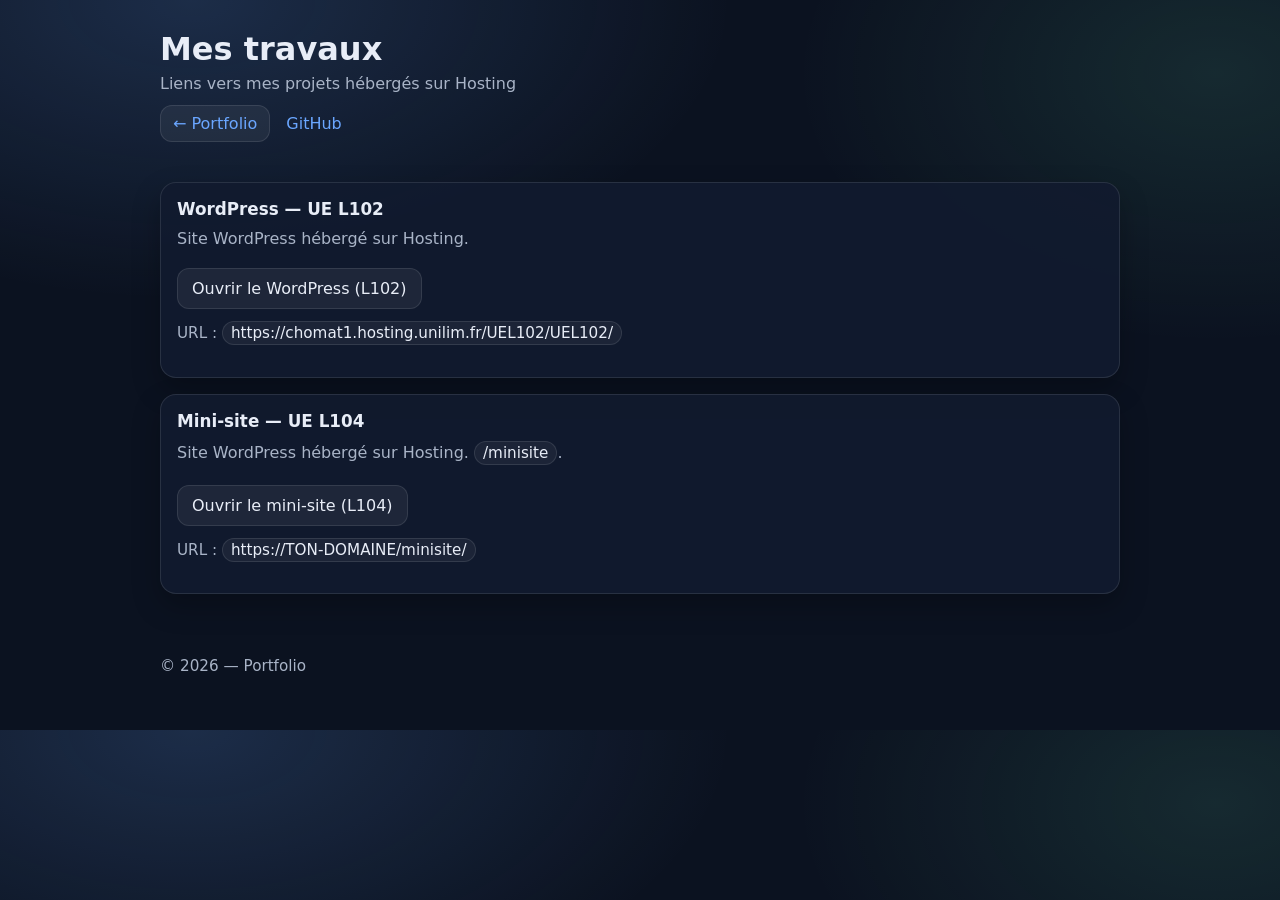
==== hosting.html @ 618ffdbd "Add files via upload" ====
<!DOCTYPE html>
<html lang="fr">
<head>
  <meta charset="UTF-8">
  <meta name="viewport" content="width=device-width, initial-scale=1.0">
  <title>Portfolio – Travaux</title>
  <link rel="stylesheet" href="feuille-css.css">
</head>

<body>

  <!-- HEADER -->
  <header class="layout-container profile-header">
    <div class="profile-info">
      <h1 class="profile-name">Mes travaux</h1>
      <p class="profile-title">Liens vers mes projets hébergés sur Hosting</p>

      <nav class="profile-links">
        <a class="link link--primary" href="index.html">← Portfolio</a>
        <a class="link" href="https://github.com/llmchomat" target="_blank" rel="noopener">GitHub</a>
      </nav>
    </div>
  </header>

  <!-- CONTENU -->
  <main class="layout-container layout-grid">

    <!-- WordPress L102 -->
    <section class="card layout-full project">
      <h2 class="card-title">WordPress — UE L102</h2>
      <p class="card-muted">
        Site WordPress hébergé sur Hosting.
      </p>

      <div class="project-actions">
        <!-- Remplace l’URL -->
        <a class="btn" href="https://chomat1.hosting.unilim.fr/UEL102/UEL102/" target="_blank" rel="noopener">
          Ouvrir le WordPress (L102)
        </a>
      </div>

      <p class="project-meta">
        URL : <span class="badge">https://chomat1.hosting.unilim.fr/UEL102/UEL102/</span>
      </p>
    </section>

    <!-- Mini-site L104 -->
    <section class="card layout-full project">
      <h2 class="card-title">Mini-site — UE L104</h2>
      <p class="card-muted">
        Site WordPress hébergé sur Hosting. <span class="badge">/minisite</span>.
      </p>

      <div class="project-actions">
        <!-- Remplace l’URL -->
        <a class="btn" href="https://TON-DOMAINE/minisite/" target="_blank" rel="noopener">
          Ouvrir le mini-site (L104)
        </a>
      </div>

      <p class="project-meta">
        URL : <span class="badge">https://TON-DOMAINE/minisite/</span>
      </p>
    </section>

  </main>

  <!-- FOOTER -->
  <footer class="layout-container site-footer">
    <p>© <span id="year"></span> — Portfolio</p>
  </footer>

  <script>
    document.getElementById("year").textContent = new Date().getFullYear();
  </script>

</body>
</html>
---- feuille-css.css ----
:root {
  --bg: #0b1220;
  --card: rgba(18, 27, 47, 0.88);
  --text: #e8edf7;
  --muted: #a9b4c7;
  --accent: #6aa6ff;
  --border: rgba(255, 255, 255, 0.10);
  --radius: 16px;
}

* { box-sizing: border-box; }

body {
  margin: 0;
  font-family: system-ui, -apple-system, Segoe UI, Roboto, Arial, sans-serif;
  background:
    radial-gradient(900px 500px at 15% 0%, rgba(106,166,255,.18), transparent 60%),
    radial-gradient(700px 450px at 95% 10%, rgba(118,255,190,.10), transparent 60%),
    var(--bg);
  color: var(--text);
}

.layout-container {
  max-width: 1000px;
  margin: 0 auto;
  padding: 20px;
}

.layout-grid {
  display: grid;
  grid-template-columns: repeat(2, minmax(0, 1fr));
  gap: 16px;
  padding-bottom: 28px;
}

.layout-full { grid-column: 1 / -1; }

/* Header */
.profile-header {
  display: flex;
  justify-content: space-between;
  align-items: center;
  gap: 20px;
  padding-top: 30px;
}

.profile-info { display: flex; flex-direction: column; }

.profile-name {
  margin: 0;
  font-size: 2rem;
  line-height: 1.2;
}

.profile-title {
  margin: 6px 0 0;
  color: var(--muted);
}

.profile-links {
  display: flex;
  align-items: center;   /* ALIGNEMENT VERTICAL */
  gap: 16px;
  margin-top: 12px;
}


.profile-photo {
  width: 120px;
  height: 120px;
  border-radius: var(--radius);
  object-fit: cover;
  border: 1px solid var(--border);
  background: rgba(255,255,255,0.04);
}

/* Cards */
.card {
  background: var(--card);
  border: 1px solid var(--border);
  border-radius: var(--radius);
  padding: 16px;
  box-shadow: 0 12px 28px rgba(0,0,0,0.25);
}

.card-title {
  margin: 0 0 10px;
  font-size: 1.05rem;
}

.card-text { margin: 0; }
.card-muted { margin: 0; color: var(--muted); }

/* Lists */
.list { margin: 8px 0 0; padding-left: 18px; }
.list-item { margin: 6px 0; }

/* Links */
.link {
  color: var(--accent);
  text-decoration: none;
}
.link:hover { text-decoration: underline; }

.link--primary {
  padding: 8px 12px;
  border-radius: 12px;
  border: 1px solid var(--border);
  background: rgba(255,255,255,0.06);
}
.link--primary:hover {
  background: rgba(255,255,255,0.12);
  text-decoration: none;
}

.link,
.link--primary {
  display: inline-flex;
  align-items: center;   /* aligne le texte et la flèche ← */
}

/* API blocks */
.api-section { margin-top: 10px; }

.api-box {
  margin-top: 10px;
  padding: 12px;
  border-radius: 12px;
  border: 1px solid var(--border);
  background: rgba(255,255,255,0.05);
}

/* Media (Unsplash) */
.media-img {
  display: block;
  width: 100%;
  max-width: 100%;
  border-radius: 12px;
}

.media-credit {
  margin-top: 10px;
}

/* Footer */
.site-footer {
  color: var(--muted);
  padding-bottom: 40px;
  font-size: 0.95rem;
}

/* Responsive */
@media (max-width: 720px) {
  .layout-grid { grid-template-columns: 1fr; }
  .profile-header { flex-direction: column; align-items: flex-start; }
}


/* =========================
   AJOUTS POUR travaux.html
   ========================= */

.btn {
  display: inline-block;
  margin-top: 10px;
  padding: 10px 14px;
  border-radius: 12px;
  border: 1px solid var(--border);
  background: rgba(255,255,255,0.06);
  color: var(--text);
  cursor: pointer;
  text-decoration: none;
}
.btn:hover {
  background: rgba(255,255,255,0.12);
  text-decoration: none;
}

.project-actions {
  display: flex;
  gap: 12px;
  flex-wrap: wrap;
  margin-top: 10px;
}

.project-meta {
  margin-top: 12px;
  color: var(--muted);
  font-size: 0.95rem;
}

.badge {
  display: inline-block;
  padding: 2px 8px;
  border-radius: 999px;
  border: 1px solid var(--border);
  background: rgba(255,255,255,0.05);
  color: var(--text);
  font-size: 0.95rem;
}

.note .badge {
  margin-left: 4px;
}

/* =========================
   HEADER AVEC IMAGE DE FOND
   ========================= */

.header-bg {
  position: relative;
  background-size: cover;
  background-position: center;
  background-repeat: no-repeat;
  border-radius: var(--radius);
  overflow: hidden;
}

/* Voile sombre pour la lisibilité du texte */
.header-bg::before {
  content: "";
  position: absolute;
  inset: 0;
  background: linear-gradient(
    to bottom,
    rgba(11, 18, 32, 0.85),
    rgba(11, 18, 32, 0.55)
  );
}

/* Le contenu doit passer au-dessus du fond */
.header-bg > * {
  position: relative;
  z-index: 1;
}
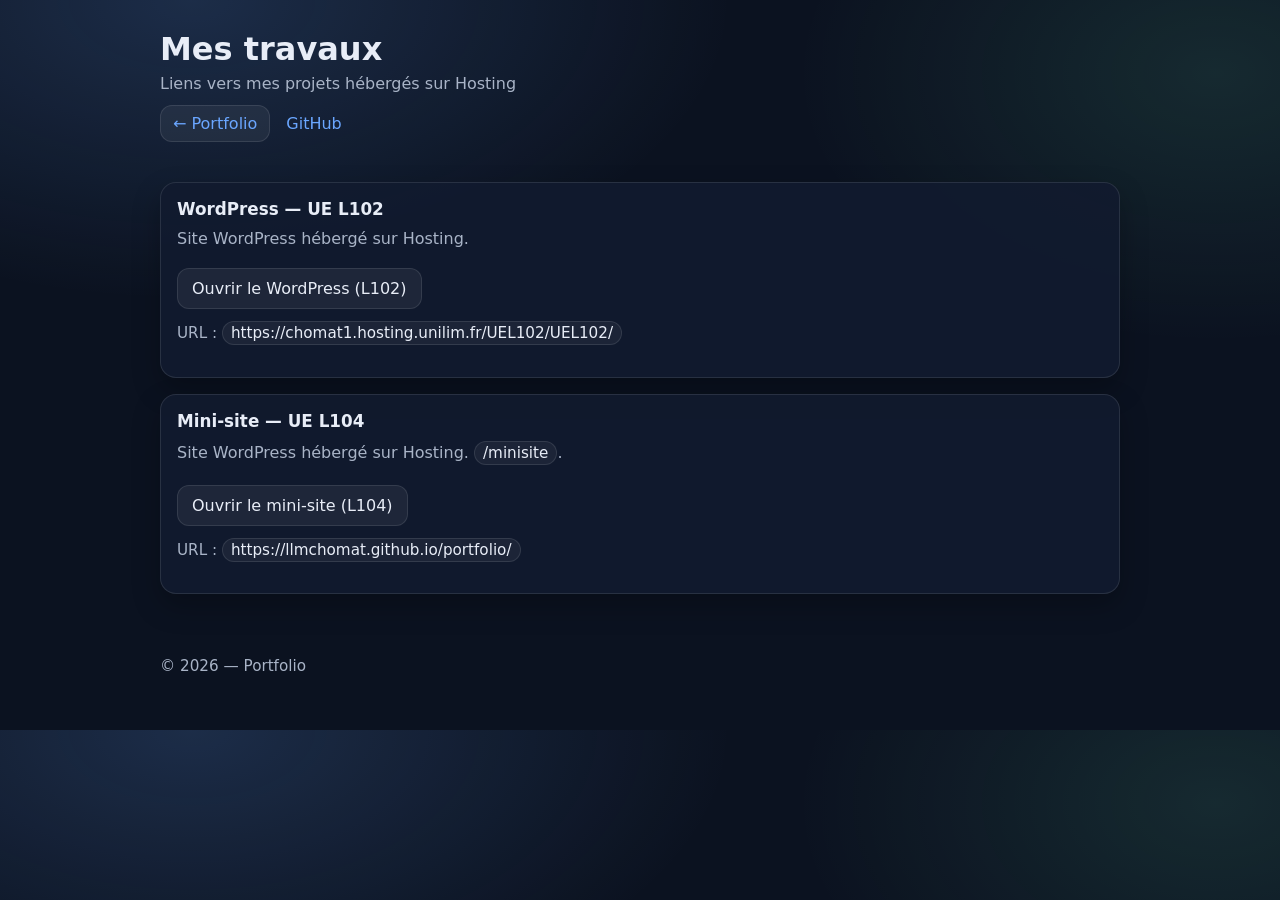
==== commit cbeb7ad5: "Fix HTML structure and update project URLs" ====
--- a/hosting.html
+++ b/hosting.html
@@ -53,13 +53,13 @@
 
       <div class="project-actions">
         <!-- Remplace l’URL -->
-        <a class="btn" href="https://TON-DOMAINE/minisite/" target="_blank" rel="noopener">
+        <a class="btn" href="https://chomat1.hosting.unilim.fr/minisite/" target="_blank" rel="noopener">
           Ouvrir le mini-site (L104)
         </a>
       </div>
 
       <p class="project-meta">
-        URL : <span class="badge">https://TON-DOMAINE/minisite/</span>
+        URL : <span class="badge">https://llmchomat.github.io/portfolio/</span>
       </p>
     </section>
 
@@ -76,3 +76,5 @@
 
 </body>
 </html>
+
+
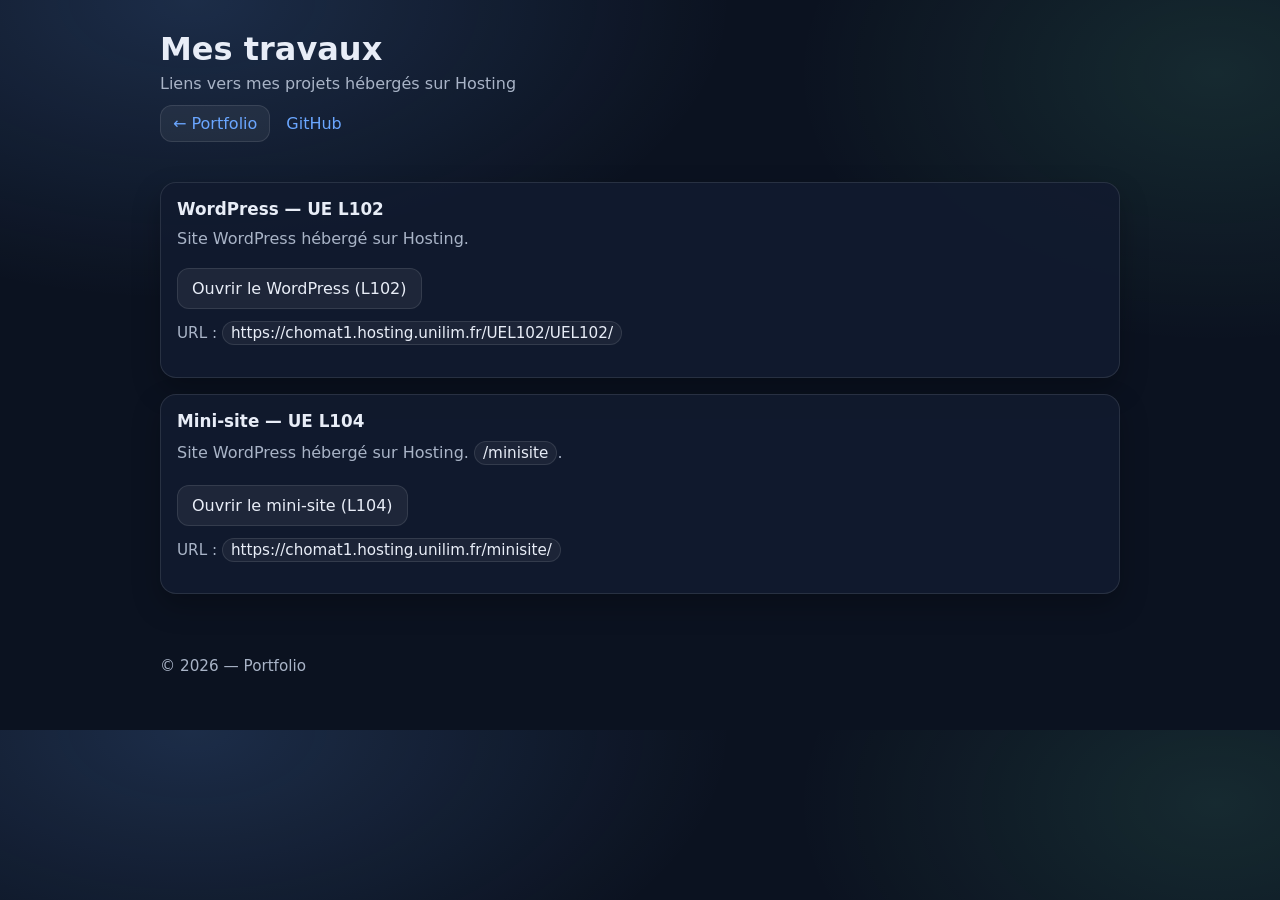
==== commit 671819cf: "Update hosting.html" ====
--- a/hosting.html
+++ b/hosting.html
@@ -59,7 +59,7 @@
       </div>
 
       <p class="project-meta">
-        URL : <span class="badge">https://llmchomat.github.io/portfolio/</span>
+        URL : <span class="badge">https://chomat1.hosting.unilim.fr/minisite/</span>
       </p>
     </section>
 
@@ -78,3 +78,4 @@
 </html>
 
 
+
